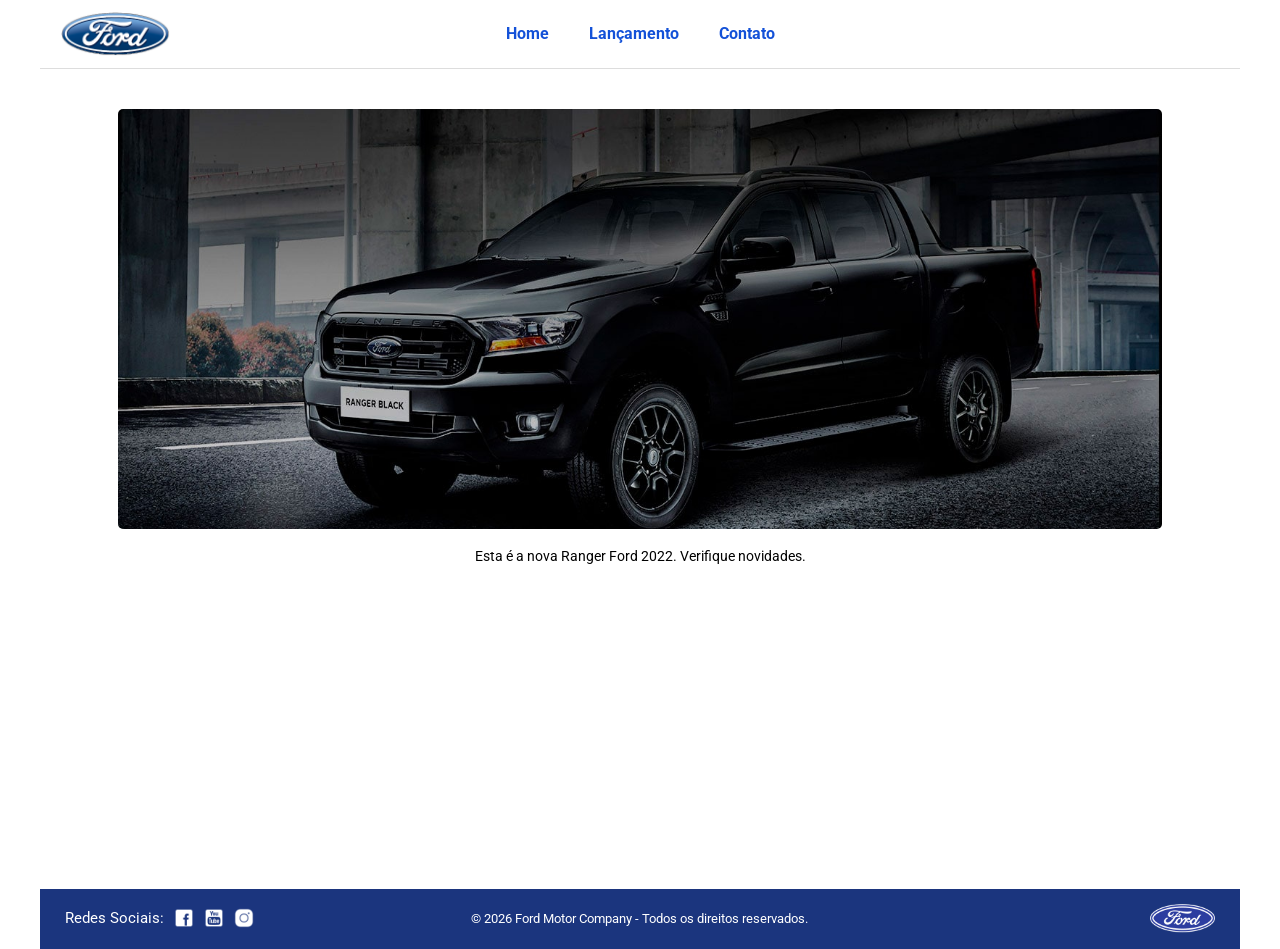
==== index.html @ 52192f95 "Primeiro commit" ====
<!DOCTYPE html>
<html lang="pt-br">

<head>
    <meta charset="UTF-8">
    <meta http-equiv="X-UA-Compatible" content="IE=edge">
    <meta name="viewport" content="width=device-width, initial-scale=1.0">

    <title>Ford</title>

    <link href="css/reset.css" rel="stylesheet">
    <link href="css/style.css" rel="stylesheet">
</head>

<body>

    <!-- HEADER -->
    <header>

        <div class="logo-topo">
            <img src="img/logo-ford-256.png" width="150" class="logo" />
        </div>

        <nav>
            <ul>
                <li>
                    <a href="index.html">Home</a>
                </li>

                <li>
                    <a href="lancamento.html">Lançamento</a>
                </li>

                <li>
                    <a href="contato.html">Contato</a>
                </li>
            </ul>
        </nav>

    </header>

    <!-- MAIN -->
    <main>

        <!-- CARROSSEL -->
        <div id="carousel"></div>

        <!-- TÍTULO -->
        <div id="carousel-title"></div>

    </main>

    <!-- FOOTER -->
    <footer>

    <!-- REDES SOCIAIS -->
    <div class="footer-right">

        <span class="redesociais">
            Redes Sociais:
        </span>

        <nav id="social">
            <ul>

                <li>
                    <a href="#">
                        <img src="img/facebook-50.png" alt="Facebook">
                    </a>
                </li>

                <li>
                    <a href="#">
                        <img src="img/youtube-squared-50.png" alt="Youtube">
                    </a>
                </li>

                <li>
                    <a href="#">
                        <img src="img/instagram-logo-50.png" alt="Instagram">
                    </a>
                </li>

            </ul>
        </nav>

    </div>

    <!-- DIREITOS -->
    <div class="copyright">
     © 2026 Ford Motor Company - Todos os direitos reservados.


    </div>

    <!-- LOGO FORD -->
    <div class="footer-logo">
        <img src="img/ford-96.png" alt="Ford">
    </div>

</footer>

    <!-- ARRAY -->
    <script>
        let carouselArr = [];
    </script>

    <!-- JS CARROSSEL -->
    <script src="js/carousel.js"></script>

    <!-- INICIALIZAÇÃO -->
    <script>

        carouselArr.push(new Carousel(
            "imagem_1.jpg",
            "Esta é a nova Ranger Ford 2022. Verifique novidades.",
            "lancamento.html"
        ));

        carouselArr.push(new Carousel(
            "imagem_2.jpg",
            "Ford a nossa história",
            "#"
        ));

        carouselArr.push(new Carousel(
            "imagem_3.jpg",
            "Nova Ford Bronco Sport 2022",
            "lancamento.html"
        ));

        Carousel.Start(carouselArr);

    </script>

</body>

</html>
---- css/style.css ----
@import url('https://fonts.googleapis.com/css2?family=Roboto:wght@300;400;700&display=swap');

/* =======================
   BASE
======================= */

html,
body {
    height: 100%;
    margin: 0;
    padding: 0;
}

body {
    background: #FFFFFF;
    font-family: 'Roboto', Arial, Helvetica, sans-serif;
    font-size: 14px;
    max-width: 1200px;
    margin: auto;
}

/* =======================
   HEADER
======================= */

header {
    background: #FFFFFF;
    border-bottom: 1px solid #ddd;

    position: relative;

    padding: 10px 20px;
}

/* logo */

.logo {
    width: 110px;
}

/* menu centralizado */

header nav {
    position: absolute;

    top: 50%;
    left: 50%;

    transform: translate(-50%, -50%);
}

header nav ul {
    display: flex;
    gap: 40px;

    margin: 0;
    padding: 0;

    list-style: none;
}

header nav a {
    color: #1351d8;
    font-size: 16px;
    text-decoration: none;
    font-weight: bold;
}

header nav a:hover {
    color: #1b357e;
}

/* =======================
   MAIN
======================= */

main {
    min-height: calc(100vh - 120px);
    padding: 20px;
}

/* =======================
   CARROSSEL
======================= */

#carousel {
    width: 90%;
    margin: 20px auto;
    overflow: hidden;
}

#carousel img {
    width: 100%;
    height: 420px;
    object-fit: cover;
    display: block;
    border-radius: 5px;
}

/* texto alinhado */

#carousel-title {
    width: 100%;

    text-align: center;

    margin-top: 15px;

    font-size: 14px;
    color: #000;
}

#carousel-title a {
    text-decoration: none;
    color: #1351d8;
    font-weight: bold;
}

#carousel-title a:hover {
    text-decoration: underline;
}

/* =======================
   SOCIAL
======================= */

nav#social ul {
    display: flex;
    gap: 10px;

    padding: 0;
    margin: 0;

    list-style: none;
}

nav#social ul img {
    width: 20px;
    transition: 0.3s;
}

nav#social ul img:hover {
    transform: scale(1.1);
}

/* =======================
   FOOTER
======================= */

footer {
    background: #1B357E;

    height: 60px;

    display: grid;
    grid-template-columns: 1fr 1fr 1fr;

    align-items: center;

    padding: 0 25px;
}

/* esquerda */

.footer-right {
    display: flex;
    align-items: center;
    gap: 10px;
}

/* centro */

.copyright {
    text-align: center;

    color: #fff;

    font-size: 13px;
    font-weight: 400;
}

/* direita */

.footer-logo {
    display: flex;
    justify-content: flex-end;
}

.footer-logo img {
    width: 65px;
}

/* texto redes sociais */

span.redesociais {
    color: #fff;
    font-size: 15px;
}

/* ícones */

nav#social ul {
    display: flex;
    align-items: center;

    gap: 10px;

    margin: 0;
    padding: 0;

    list-style: none;
}

nav#social ul img {
    width: 20px;
}

/* =======================
   BOTÕES
======================= */

button {
    background: #1351d8;
    color: #fff;

    border: 0;
    border-radius: 8px;

    padding: 10px 25px;

    cursor: pointer;
    transition: 0.6s;
}

button:hover {
    background: #1b357e;
}
/* =======================
   RESPONSIVO
======================= */

@media (max-width: 768px) {

    header nav {
        position: static;
        transform: none;
        margin-top: 10px;
    }

    header nav ul {
        display: flex;
        justify-content: center;
        gap: 15px;
        flex-wrap: wrap;
    }

    footer {
        display: flex;
        flex-direction: column;
        align-items: center;

        gap: 10px;

        height: auto;

        padding: 15px;
    }

    iframe {
        width: 100% !important;
        height: 250px !important;
    }

    #carousel img {
        height: auto;
    }

    #compare {
        width: 95%;
        left: 50%;
        transform: translateX(-50%);
    }

    #compare table {
        font-size: 12px;
    }
}
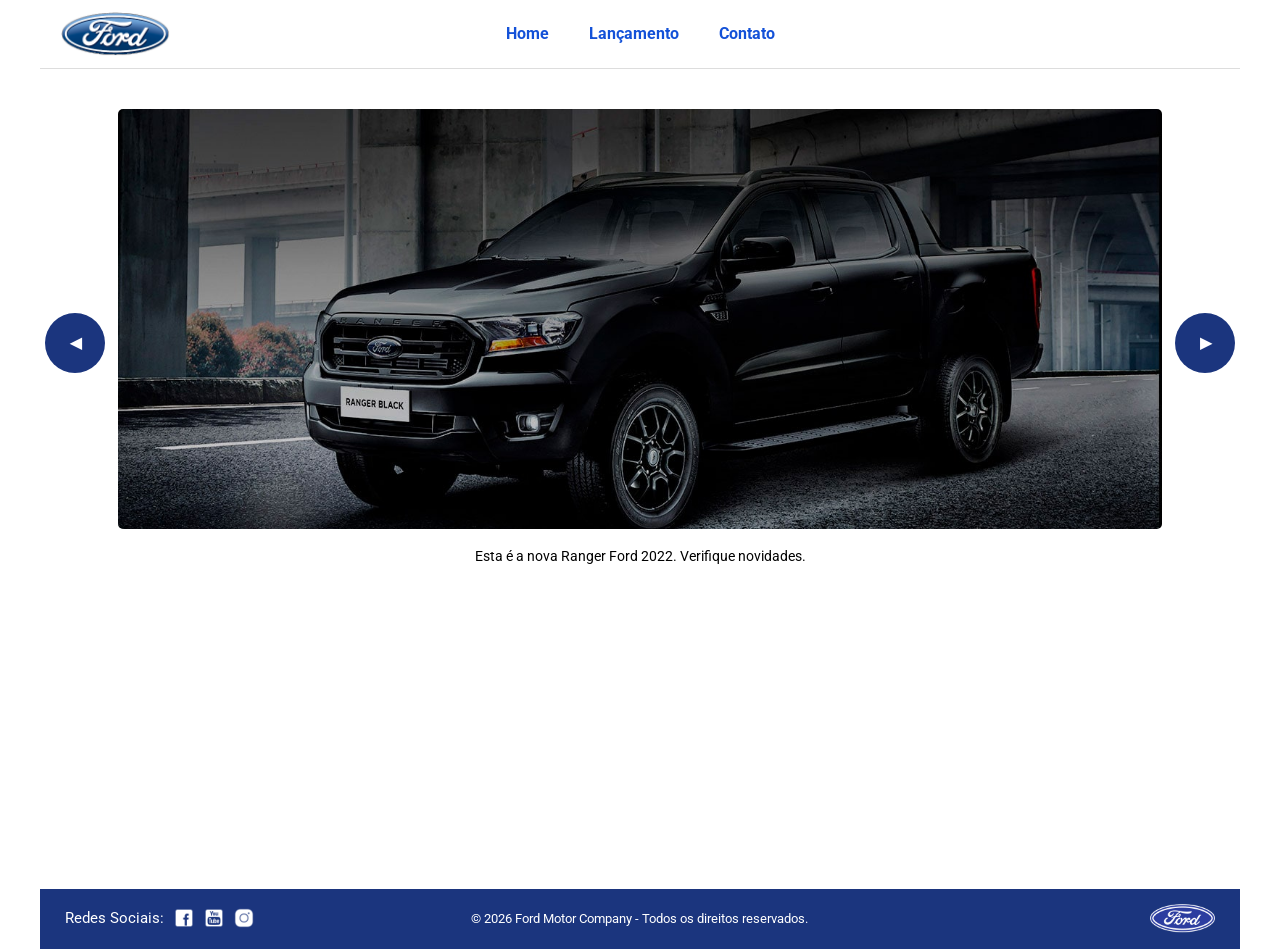
==== commit e2deea69: "corrigindo botão" ====
--- a/index.html
+++ b/index.html
@@ -48,57 +48,68 @@
         <!-- TÍTULO -->
         <div id="carousel-title"></div>
 
+        <!-- BOTÕES -->
+        <div class="carousel-buttons">
+
+            <button type="button" onclick="Carousel.Back()">
+                ◀
+            </button>
+
+            <button type="button" onclick="Carousel.Next()">
+                ▶
+            </button>
+
+        </div>
+
     </main>
 
     <!-- FOOTER -->
     <footer>
 
-    <!-- REDES SOCIAIS -->
-    <div class="footer-right">
+        <!-- REDES SOCIAIS -->
+        <div class="footer-right">
 
-        <span class="redesociais">
-            Redes Sociais:
-        </span>
+            <span class="redesociais">
+                Redes Sociais:
+            </span>
 
-        <nav id="social">
-            <ul>
+            <nav id="social">
+                <ul>
 
-                <li>
-                    <a href="#">
-                        <img src="img/facebook-50.png" alt="Facebook">
-                    </a>
-                </li>
+                    <li>
+                        <a href="#">
+                            <img src="img/facebook-50.png" alt="Facebook">
+                        </a>
+                    </li>
 
-                <li>
-                    <a href="#">
-                        <img src="img/youtube-squared-50.png" alt="Youtube">
-                    </a>
-                </li>
+                    <li>
+                        <a href="#">
+                            <img src="img/youtube-squared-50.png" alt="Youtube">
+                        </a>
+                    </li>
 
-                <li>
-                    <a href="#">
-                        <img src="img/instagram-logo-50.png" alt="Instagram">
-                    </a>
-                </li>
+                    <li>
+                        <a href="#">
+                            <img src="img/instagram-logo-50.png" alt="Instagram">
+                        </a>
+                    </li>
 
-            </ul>
-        </nav>
+                </ul>
+            </nav>
 
-    </div>
+        </div>
 
-    <!-- DIREITOS -->
-    <div class="copyright">
-     © 2026 Ford Motor Company - Todos os direitos reservados.
+        <!-- DIREITOS -->
+        <div class="copyright">
+            © 2026 Ford Motor Company - Todos os direitos reservados.
+        </div>
 
+        <!-- LOGO FORD -->
+        <div class="footer-logo">
+            <img src="img/ford-96.png" alt="Ford">
+        </div>
 
-    </div>
-
-    <!-- LOGO FORD -->
-    <div class="footer-logo">
-        <img src="img/ford-96.png" alt="Ford">
-    </div>
-
-</footer>
+    </footer>
 
     <!-- ARRAY -->
     <script>
--- a/css/style.css
+++ b/css/style.css
@@ -284,4 +284,47 @@
     #compare table {
         font-size: 12px;
     }
+}
+/* =======================
+   BOTÕES CARROSSEL
+======================= */
+
+.carousel-buttons {
+
+    position: relative;
+}
+
+.carousel-buttons button {
+
+    position: absolute;
+
+    top: -250px;
+
+    width: 60px;
+    height: 60px;
+
+    border-radius: 50%;
+
+    font-size: 15px;
+    font-weight: bold;
+
+    z-index: 10;
+
+    margin: 0% -3%;
+
+    background-color: #1b357e;
+}
+
+/* botão esquerda */
+
+.carousel-buttons button:first-child {
+
+    left: 20px;
+}
+
+/* botão direita */
+
+.carousel-buttons button:last-child {
+
+    right: 20px;
 }
